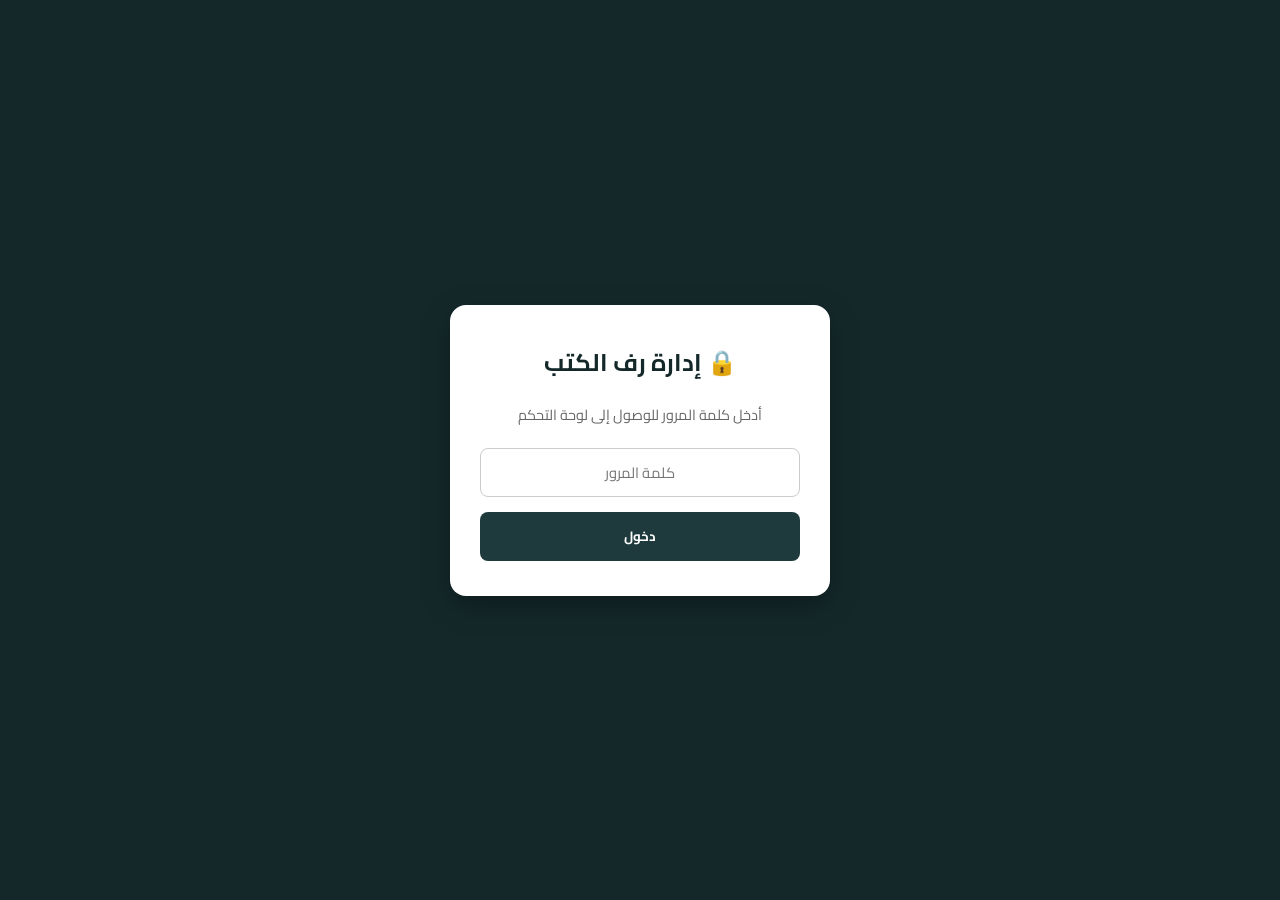
==== static/admin.html @ 7e4078b3 "Add real-time inventory stock tracking and auto-deduction" ====
<!DOCTYPE html>
<html lang="ar" dir="rtl">
<head>
    <meta charset="UTF-8">
    <meta name="viewport" content="width=device-width, initial-scale=1.0">
    <title>لوحة التحكم | رف الكتب</title>
    <link href="https://fonts.googleapis.com/css2?family=Cairo:wght@400;600;700;800&display=swap" rel="stylesheet">
    <style>
        :root {
            --primary: #1e3a3d;
            --primary-dark: #14282a;
            --gold: #f2cd98;
            --bg: #f9f6f0;
            --white: #ffffff;
            --danger: #c0392b;
            --success: #27ae60;
        }
        * { box-sizing: border-box; margin: 0; padding: 0; font-family: 'Cairo', sans-serif; }
        body { background: var(--bg); color: #2b2b2b; }

        #loginOverlay {
            position: fixed;
            inset: 0;
            background: var(--primary-dark);
            display: flex;
            justify-content: center;
            align-items: center;
            z-index: 9999;
            padding: 20px;
        }
        .login-box {
            background: var(--white);
            padding: 35px 30px;
            border-radius: 16px;
            width: 100%;
            max-width: 380px;
            text-align: center;
            box-shadow: 0 10px 30px rgba(0,0,0,0.3);
        }
        .login-box h2 { color: var(--primary-dark); margin-bottom: 8px; border: none; }
        .login-box p { color: #666; font-size: 0.9rem; margin-bottom: 20px; }

        header {
            background: var(--primary);
            color: var(--gold);
            padding: 15px 5%;
            display: flex;
            justify-content: space-between;
            align-items: center;
            flex-wrap: wrap;
            gap: 10px;
        }
        .header-actions { display: flex; gap: 10px; align-items: center; }
        header a {
            color: var(--primary-dark);
            background: var(--gold);
            padding: 8px 16px;
            border-radius: 20px;
            text-decoration: none;
            font-weight: 700;
            font-size: 0.9rem;
        }
        .btn-logout { background: var(--danger); color: #fff; padding: 8px 14px; border-radius: 20px; font-size: 0.85rem; }

        .container { max-width: 1250px; margin: 25px auto; padding: 0 20px; }

        /* بطاقات الإحصائيات */
        .stats-grid {
            display: grid;
            grid-template-columns: repeat(auto-fit, minmax(210px, 1fr));
            gap: 18px;
            margin-bottom: 25px;
        }
        .stat-card {
            background: var(--white);
            padding: 20px;
            border-radius: 12px;
            border-right: 5px solid var(--primary);
            box-shadow: 0 4px 12px rgba(0,0,0,0.05);
        }
        .stat-card span { color: #666; font-size: 0.9rem; }
        .stat-card h3 { color: var(--primary-dark); font-size: 1.8rem; margin-top: 5px; }

        /* أزرار التبويب */
        .tabs { display: flex; gap: 10px; margin-bottom: 20px; flex-wrap: wrap; }
        .tab-btn {
            background: var(--white);
            color: var(--primary);
            border: 2px solid var(--primary);
            padding: 10px 22px;
            border-radius: 25px;
            font-weight: 700;
            cursor: pointer;
        }
        .tab-btn.active { background: var(--primary); color: var(--gold); }

        .card {
            background: var(--white);
            padding: 25px;
            border-radius: 12px;
            box-shadow: 0 4px 15px rgba(0,0,0,0.05);
            margin-bottom: 30px;
        }
        h2 { color: var(--primary-dark); margin-bottom: 18px; border-bottom: 2px solid var(--gold); padding-bottom: 8px; display: inline-block; }

        .form-grid {
            display: grid;
            grid-template-columns: repeat(auto-fit, minmax(200px, 1fr));
            gap: 12px;
        }
        input, select, textarea {
            padding: 10px;
            border: 1px solid #ccc;
            border-radius: 8px;
            font-size: 0.92rem;
            width: 100%;
        }
        button {
            background: var(--primary);
            color: var(--white);
            border: none;
            padding: 9px 16px;
            border-radius: 8px;
            cursor: pointer;
            font-weight: 700;
        }
        button:hover { opacity: 0.9; }
        .btn-sm { padding: 5px 10px; font-size: 0.8rem; border-radius: 6px; }
        .btn-danger { background: var(--danger); }
        .btn-success { background: var(--success); }

        .table-wrap { overflow-x: auto; }
        table { width: 100%; border-collapse: collapse; margin-top: 10px; min-width: 950px; }
        th, td { padding: 11px; text-align: right; border-bottom: 1px solid #eee; font-size: 0.9rem; vertical-align: middle; }
        th { background: var(--primary); color: var(--gold); }
        tr:hover { background: #fafafa; }
        .book-thumb { width: 45px; height: 62px; object-fit: cover; border-radius: 4px; }
        .items-list { list-style: none; padding: 0; }
        .items-list li { margin-bottom: 3px; font-size: 0.85rem; }
        .pay-badge { display: inline-block; padding: 3px 8px; border-radius: 6px; font-size: 0.8rem; font-weight: 700; background: #eef6f7; color: #1e3a3d; }
        .stock-badge-out { background: #fdecea; color: #c0392b; padding: 2px 7px; border-radius: 6px; font-size: 0.78rem; font-weight: 700; }
        .stock-badge-low { background: #fef5e7; color: #d35400; padding: 2px 7px; border-radius: 6px; font-size: 0.78rem; font-weight: 700; }
    </style>
</head>
<body>

<!-- شاشة القفل -->
<div id="loginOverlay">
    <form class="login-box" onsubmit="handleLogin(event)">
        <h2>🔒 إدارة رف الكتب</h2>
        <p>أدخل كلمة المرور للوصول إلى لوحة التحكم</p>
        <input type="password" id="adminPassInput" placeholder="كلمة المرور" required style="margin-bottom: 15px; text-align: center;">
        <button type="submit" style="width: 100%; padding: 12px;">دخول</button>
    </form>
</div>

<!-- لوحة التحكم -->
<div id="dashboardContent" style="display: none;">
    <header>
        <h1>لوحة إدارة متجر رف الكتب</h1>
        <div class="header-actions">
            <a href="/">العودة للمتجر ↗</a>
            <button class="btn-logout" onclick="logout()">تسجيل خروج</button>
        </div>
    </header>

    <div class="container">
        <!-- الإحصائيات السريعة -->
        <div class="stats-grid">
            <div class="stat-card">
                <span>إجمالي الطلبات</span>
                <h3 id="statOrdersCount">0</h3>
            </div>
            <div class="stat-card">
                <span>إجمالي المبيعات (الفعّالة)</span>
                <h3 id="statTotalSales">0 ج.م</h3>
            </div>
            <div class="stat-card">
                <span>عناوين الكتب / إجمالي النسخ</span>
                <h3 id="statBooksCount">0</h3>
            </div>
            <div class="stat-card" style="border-right-color: var(--danger);">
                <span>كتب نفدت من المخزون</span>
                <h3 id="statOutOfStock" style="color: var(--danger);">0</h3>
            </div>
        </div>

        <!-- التبويبات -->
        <div class="tabs">
            <button class="tab-btn active" onclick="switchTab('ordersTab', this)">📦 إدارة الطلبات</button>
            <button class="tab-btn" onclick="switchTab('booksTab', this)">📚 إدارة الكتب والمخزون</button>
            <button class="tab-btn" onclick="switchTab('settingsTab', this)">⚙️ إعدادات فودافون كاش والعنوان</button>
        </div>

        <!-- تبويب الطلبات -->
        <div id="ordersTab" class="card">
            <div style="display:flex; justify-content:space-between; align-items:center; margin-bottom:15px;">
                <h2 style="margin:0;">الطلبات الواردة</h2>
                <button onclick="loadOrders()">تحديث الطلبات ↻</button>
            </div>
            <div class="table-wrap">
                <table>
                    <thead>
                        <tr>
                            <th>#</th>
                            <th>العميل</th>
                            <th>الموبايل (واتساب)</th>
                            <th>العنوان</th>
                            <th>الكتب المطلوبة</th>
                            <th>طريقة الدفع</th>
                            <th>الإجمالي</th>
                            <th>التوقيت</th>
                            <th>الحالة</th>
                            <th>إجراء</th>
                        </tr>
                    </thead>
                    <tbody id="ordersBody"></tbody>
                </table>
            </div>
        </div>

        <!-- تبويب الكتب والمخزون -->
        <div id="booksTab" style="display: none;">
            <div class="card">
                <h2>➕ إضافة كتاب جديد</h2>
                <form id="addBookForm" class="form-grid" onsubmit="addBook(event)">
                    <input type="text" id="bookTitle" placeholder="اسم الكتاب *" required>
                    <input type="text" id="bookAuthor" placeholder="اسم المؤلف *" required>
                    <select id="bookCategory" required>
                        <option value="رعب">رعب</option>
                        <option value="رومانسية">رومانسية</option>
                        <option value="مغامرة">مغامرة</option>
                        <option value="دينية">قرآن وكتب دينية</option>
                        <option value="غموض وجريمة">غموض وجريمة</option>
                        <option value="علم نفس وتنمية">علم نفس وتنمية بشرية</option>
                    </select>
                    <input type="number" id="bookPrice" placeholder="السعر بالجنيه *" required>
                    <input type="number" id="bookStock" placeholder="الكمية في المخزن *" min="0" value="5" required>
                    <input type="file" id="bookCoverFile" accept="image/*" title="اختر صورة غلاف الكتاب">
                    <input type="text" id="bookDesc" placeholder="وصف مختصر للكتاب">
                    <button type="submit">حفظ الكتاب +</button>
                </form>
            </div>

            <div class="card">
                <div style="display:flex; justify-content:space-between; align-items:center; flex-wrap:wrap; gap:10px; margin-bottom:15px;">
                    <h2 style="margin:0;">قائمة الكتب والمخزون</h2>
                    <div style="display:flex; gap:10px; align-items:center; flex-wrap:wrap;">
                        <select id="adminStockFilter" onchange="filterAdminBooks()" style="width:auto;">
                            <option value="all">كل الكتب</option>
                            <option value="out">نفدت الكمية (0)</option>
                            <option value="low">مخزون منخفض (1 - 2)</option>
                        </select>
                        <input type="text" id="adminBookSearch" placeholder="ابحث باسم الكتاب أو المؤلف..." oninput="filterAdminBooks()" style="max-width: 260px;">
                    </div>
                </div>
                <div class="table-wrap">
                    <table>
                        <thead>
                            <tr>
                                <th>#</th>
                                <th>الغلاف</th>
                                <th>اسم الكتاب</th>
                                <th>المؤلف</th>
                                <th>القسم</th>
                                <th>السعر (ج.م)</th>
                                <th>المخزون (نسخة)</th>
                                <th>إجراءات</th>
                            </tr>
                        </thead>
                        <tbody id="booksBody"></tbody>
                    </table>
                </div>
            </div>
        </div>

        <!-- تبويب إعدادات فودافون كاش والعنوان -->
        <div id="settingsTab" class="card" style="display: none;">
            <h2>⚙️ بيانات فودافون كاش وعنوان الفروع</h2>
            <p style="color:#666; font-size:0.9rem; margin-bottom:18px;">يمكنك تحديث رقم محفظة فودافون كاش أو عناوين الفروع من هنا في أي وقت.</p>
            <form onsubmit="saveStoreSettings(event)" style="display:flex; flex-direction:column; gap:14px; max-width:580px;">
                <div>
                    <label style="display:block; font-weight:700; margin-bottom:5px;">📱 رقم محفظة فودافون كاش:</label>
                    <input type="text" id="setVodafone" value="01097897941" dir="ltr" style="text-align:right;" required>
                </div>
                <div>
                    <label style="display:block; font-weight:700; margin-bottom:5px;">📍 عناوين الفروع:</label>
                    <textarea id="setAddress" rows="3" required>دمنهور - ش عبد السلام الشاذلي (أسفل الكوبري العلوي - أول ش مدرسة الفكرية) | دسوق - "شارع الجيش"</textarea>
                </div>
                <button type="submit" class="btn-success" style="padding:12px; font-size:1rem; width:fit-content;">💾 حفظ الإعدادات</button>
            </form>
        </div>
    </div>
</div>

<script>
    let allBooks = [];

    function getAuthHeaders(isJson = true) {
        const headers = { "X-Admin-Password": sessionStorage.getItem("admin_pass") || "" };
        if (isJson) headers["Content-Type"] = "application/json";
        return headers;
    }

    async function handleLogin(e) {
        e.preventDefault();
        const pass = document.getElementById("adminPassInput").value;
        const res = await fetch("/api/admin/login", {
            method: "POST",
            headers: { "Content-Type": "application/json" },
            body: JSON.stringify({ password: pass })
        });
        if (res.ok) {
            sessionStorage.setItem("admin_pass", pass);
            showDashboard();
        } else {
            alert("كلمة المرور غير صحيحة!");
        }
    }

    function logout() {
        sessionStorage.removeItem("admin_pass");
        location.reload();
    }

    function showDashboard() {
        document.getElementById("loginOverlay").style.display = "none";
        document.getElementById("dashboardContent").style.display = "block";
        loadOrders();
        loadAdminBooks();
        loadStoreSettings();
    }

    function switchTab(tabId, btn) {
        document.getElementById("ordersTab").style.display = tabId === "ordersTab" ? "block" : "none";
        document.getElementById("booksTab").style.display = tabId === "booksTab" ? "block" : "none";
        document.getElementById("settingsTab").style.display = tabId === "settingsTab" ? "block" : "none";
        document.querySelectorAll(".tab-btn").forEach(b => b.classList.remove("active"));
        btn.classList.add("active");
    }

    // --- إدارة إعدادات المتجر ---
    async function loadStoreSettings() {
        const res = await fetch("/api/settings");
        if (res.ok) {
            const data = await res.json();
            document.getElementById("setVodafone").value = data.vodafone_cash || "01097897941";
            document.getElementById("setAddress").value = data.store_address || "";
        }
    }

    async function saveStoreSettings(e) {
        e.preventDefault();
        const payload = {
            vodafone_cash: document.getElementById("setVodafone").value.trim(),
            store_address: document.getElementById("setAddress").value.trim()
        };
        const res = await fetch("/api/admin/settings", {
            method: "PUT",
            headers: getAuthHeaders(),
            body: JSON.stringify(payload)
        });
        if (res.status === 401) return logout();
        if (res.ok) {
            alert("تم تحديث رقم فودافون كاش والعنوان بنجاح!");
        } else {
            alert("حدث خطأ أثناء حفظ الإعدادات.");
        }
    }

    // --- إدارة الطلبات ---
    async function loadOrders() {
        const res = await fetch("/api/orders", { headers: getAuthHeaders() });
        if (res.status === 401) return logout();

        const orders = await res.json();
        document.getElementById("statOrdersCount").textContent = orders.length;
        const activeSales = orders.filter(o => o.status !== "ملغي").reduce((s, o) => s + o.total_price, 0);
        document.getElementById("statTotalSales").textContent = `${activeSales} ج.م`;

        const tbody = document.getElementById("ordersBody");
        if (orders.length === 0) {
            tbody.innerHTML = `<tr><td colspan="10" style="text-align:center; padding:25px;">لا توجد طلبات مسجلة حتى الآن.</td></tr>`;
            return;
        }

        tbody.innerHTML = orders.map(o => `
            <tr>
                <td><strong>#${o.id}</strong></td>
                <td>${o.customer_name}</td>
                <td dir="ltr" style="text-align:right;"><a href="https://wa.me/2${o.customer_phone.replace(/^0+/, '0')}" target="_blank" style="color:#1e3a3d; font-weight:bold;">${o.customer_phone || "-"}</a></td>
                <td>${o.customer_address || "-"}</td>
                <td>
                    <ul class="items-list">
                        ${o.items.map(i => `<li>• ${i.title} (${i.qty} × ${i.price} ج.م)</li>`).join("")}
                    </ul>
                </td>
                <td>
                    <span class="pay-badge">${o.payment_method || "الدفع عند الاستلام"}</span>
                    ${o.payment_reference ? `<div style="font-size:0.8rem; color:#555; margin-top:4px;">من: <strong>${o.payment_reference}</strong></div>` : ""}
                </td>
                <td><strong>${o.total_price} ج.م</strong></td>
                <td dir="ltr" style="text-align:right; font-size:0.8rem;">${o.created_at}</td>
                <td>
                    <select onchange="changeStatus(${o.id}, this.value)" style="padding:5px; font-size:0.85rem;">
                        <option value="قيد المراجعة" ${o.status === "قيد المراجعة" ? "selected" : ""}>قيد المراجعة</option>
                        <option value="جاري التجهيز" ${o.status === "جاري التجهيز" ? "selected" : ""}>جاري التجهيز</option>
                        <option value="خرج للتوصيل" ${o.status === "خرج للتوصيل" ? "selected" : ""}>خرج للتوصيل</option>
                        <option value="تم التسليم" ${o.status === "تم التسليم" ? "selected" : ""}>تم التسليم</option>
                        <option value="ملغي" ${o.status === "ملغي" ? "selected" : ""}>ملغي (إرجاع للمخزن)</option>
                    </select>
                </td>
                <td>
                    <button class="btn-sm btn-danger" onclick="deleteOrder(${o.id})">حذف</button>
                </td>
            </tr>
        `).join("");
    }

    async function changeStatus(orderId, newStatus) {
        const res = await fetch(`/api/orders/${orderId}`, {
            method: "PATCH",
            headers: getAuthHeaders(),
            body: JSON.stringify({ status: newStatus })
        });
        if (res.status === 401) return logout();
        loadOrders();
        loadAdminBooks();
    }

    async function deleteOrder(orderId) {
        if (!confirm(`هل أنت متأكد من حذف الطلب #${orderId}؟`)) return;
        const res = await fetch(`/api/orders/${orderId}`, {
            method: "DELETE",
            headers: getAuthHeaders()
        });
        if (res.ok) loadOrders();
    }

    // --- إدارة الكتب والمخزون ---
    async function loadAdminBooks() {
        const res = await fetch("/api/books");
        allBooks = await res.json();
        const totalCopies = allBooks.reduce((s, b) => s + (b.stock ?? 5), 0);
        const outCount = allBooks.filter(b => (b.stock ?? 5) <= 0).length;

        document.getElementById("statBooksCount").textContent = `${allBooks.length} (${totalCopies} نسخة)`;
        document.getElementById("statOutOfStock").textContent = outCount;
        filterAdminBooks();
    }

    function renderAdminBooks(list) {
        const tbody = document.getElementById("booksBody");
        tbody.innerHTML = list.map(b => {
            const stock = b.stock !== undefined && b.stock !== null ? b.stock : 5;
            let statusBadge = "";
            if (stock <= 0) statusBadge = `<span class="stock-badge-out">نفدت الكمية</span>`;
            else if (stock <= 2) statusBadge = `<span class="stock-badge-low">قرب يخلص</span>`;

            return `
            <tr style="${stock <= 0 ? 'background:#fff8f8;' : ''}">
                <td>${b.id}</td>
                <td><img src="${b.cover}" class="book-thumb" alt="${b.title}"></td>
                <td>
                    <strong>${b.title}</strong>
                    <div>${statusBadge}</div>
                </td>
                <td>${b.author}</td>
                <td>${b.category}</td>
                <td>
                    <input type="number" id="price_${b.id}" value="${b.price}" style="width: 80px; padding: 5px;">
                </td>
                <td>
                    <input type="number" id="stock_${b.id}" value="${stock}" min="0" style="width: 75px; padding: 5px; font-weight:bold; border-color:${stock <= 0 ? '#c0392b' : '#ccc'};">
                </td>
                <td style="display:flex; gap:6px;">
                    <button class="btn-sm btn-success" onclick="saveBookChanges(${b.id})">حفظ</button>
                    <button class="btn-sm btn-danger" onclick="deleteBook(${b.id}, '${b.title}')">حذف</button>
                </td>
            </tr>
        `}).join("");
    }

    function filterAdminBooks() {
        const q = document.getElementById("adminBookSearch").value.trim().toLowerCase();
        const stockFilter = document.getElementById("adminStockFilter").value;

        const filtered = allBooks.filter(b => {
            const matchesText = b.title.toLowerCase().includes(q) || b.author.toLowerCase().includes(q);
            const stock = b.stock !== undefined && b.stock !== null ? b.stock : 5;
            if (stockFilter === "out") return matchesText && stock <= 0;
            if (stockFilter === "low") return matchesText && stock > 0 && stock <= 2;
            return matchesText;
        });
        renderAdminBooks(filtered);
    }

    async function addBook(e) {
        e.preventDefault();
        let coverFilename = "logo.png";

        const fileInput = document.getElementById("bookCoverFile");
        if (fileInput.files.length > 0) {
            const formData = new FormData();
            formData.append("file", fileInput.files[0]);
            const uploadRes = await fetch("/api/upload-cover", {
                method: "POST",
                headers: getAuthHeaders(false),
                body: formData
            });
            if (!uploadRes.ok) return alert("فشل رفع صورة الغلاف.");
            const uploadData = await uploadRes.json();
            coverFilename = uploadData.filename;
        }

        const payload = {
            title: document.getElementById("bookTitle").value.trim(),
            author: document.getElementById("bookAuthor").value.trim(),
            category: document.getElementById("bookCategory").value,
            price: parseFloat(document.getElementById("bookPrice").value),
            stock: parseInt(document.getElementById("bookStock").value, 10) || 0,
            cover: coverFilename,
            desc: document.getElementById("bookDesc").value.trim()
        };

        const res = await fetch("/api/books", {
            method: "POST",
            headers: getAuthHeaders(),
            body: JSON.stringify(payload)
        });

        if (res.ok) {
            alert("تمت إضافة الكتاب والمخزون بنجاح!");
            document.getElementById("addBookForm").reset();
            document.getElementById("bookStock").value = "5";
            loadAdminBooks();
        } else {
            alert("حدث خطأ أثناء إضافة الكتاب.");
        }
    }

    async function saveBookChanges(bookId) {
        const newPrice = parseFloat(document.getElementById(`price_${bookId}`).value);
        const newStock = parseInt(document.getElementById(`stock_${bookId}`).value, 10);

        if (isNaN(newPrice) || newPrice <= 0) return alert("أدخل سعراً صحيحاً");
        if (isNaN(newStock) || newStock < 0) return alert("أدخل كمية صحيحة (0 أو أكثر)");

        const res = await fetch(`/api/books/${bookId}`, {
            method: "PATCH",
            headers: getAuthHeaders(),
            body: JSON.stringify({ price: newPrice, stock: newStock })
        });
        if (res.ok) {
            alert("تم تحديث السعر والمخزون بنجاح!");
            loadAdminBooks();
        }
    }

    async function deleteBook(bookId, title) {
        if (!confirm(`هل أنت متأكد من حذف كتاب "${title}"؟`)) return;
        const res = await fetch(`/api/books/${bookId}`, {
            method: "DELETE",
            headers: getAuthHeaders()
        });
        if (res.ok) loadAdminBooks();
    }

    if (sessionStorage.getItem("admin_pass")) {
        showDashboard();
    }
</script>

</body>
</html>
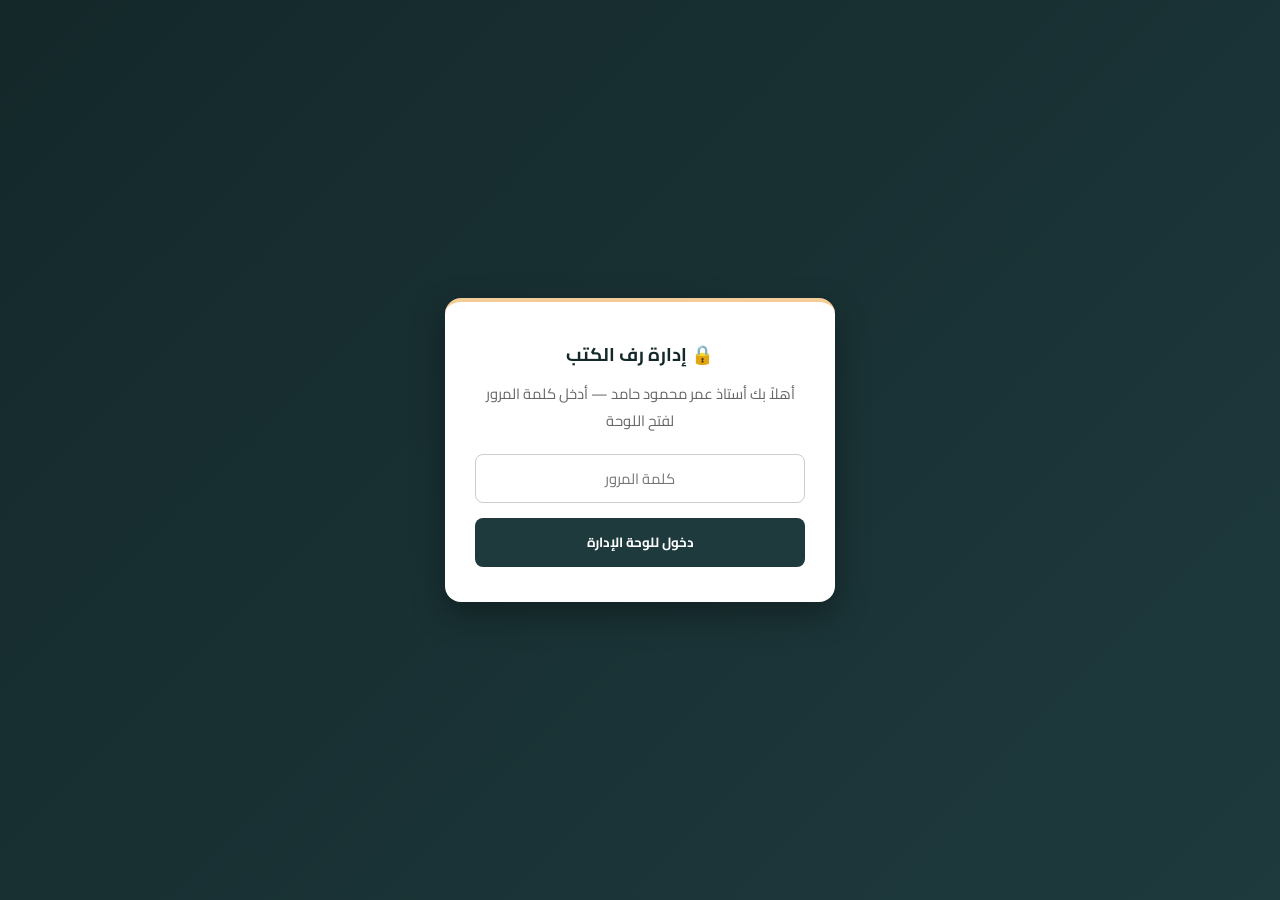
==== commit 9cad03b9: "Personalize admin panel for Omar Mahmoud Hamed" ====
--- a/static/admin.html
+++ b/static/admin.html
@@ -3,54 +3,115 @@
 <head>
     <meta charset="UTF-8">
     <meta name="viewport" content="width=device-width, initial-scale=1.0">
-    <title>لوحة التحكم | رف الكتب</title>
+    <title>لوحة التحكم | أستاذ عمر — رف الكتب</title>
     <link href="https://fonts.googleapis.com/css2?family=Cairo:wght@400;600;700;800&display=swap" rel="stylesheet">
     <style>
         :root {
             --primary: #1e3a3d;
             --primary-dark: #14282a;
             --gold: #f2cd98;
+            --gold-soft: rgba(242, 205, 152, 0.16);
             --bg: #f9f6f0;
             --white: #ffffff;
             --danger: #c0392b;
             --success: #27ae60;
         }
-        * { box-sizing: border-box; margin: 0; padding: 0; font-family: 'Cairo', sans-serif; }
-        body { background: var(--bg); color: #2b2b2b; }
+
+        * {
+            box-sizing: border-box;
+            margin: 0;
+            padding: 0;
+            font-family: 'Cairo', sans-serif;
+        }
+
+        body {
+            background: var(--bg);
+            color: #2b2b2b;
+        }
 
         #loginOverlay {
             position: fixed;
             inset: 0;
-            background: var(--primary-dark);
+            background: linear-gradient(135deg, var(--primary-dark), var(--primary));
             display: flex;
             justify-content: center;
             align-items: center;
             z-index: 9999;
             padding: 20px;
         }
+
         .login-box {
             background: var(--white);
             padding: 35px 30px;
             border-radius: 16px;
             width: 100%;
-            max-width: 380px;
+            max-width: 390px;
             text-align: center;
-            box-shadow: 0 10px 30px rgba(0,0,0,0.3);
-        }
-        .login-box h2 { color: var(--primary-dark); margin-bottom: 8px; border: none; }
-        .login-box p { color: #666; font-size: 0.9rem; margin-bottom: 20px; }
+            box-shadow: 0 12px 32px rgba(0, 0, 0, 0.35);
+            border-top: 4px solid var(--gold);
+        }
+
+        .login-box h2 {
+            color: var(--primary-dark);
+            margin-bottom: 8px;
+            border: none;
+            padding-bottom: 0;
+        }
+
+        .login-box p {
+            color: #666;
+            font-size: 0.92rem;
+            margin-bottom: 20px;
+        }
 
         header {
-            background: var(--primary);
+            background: linear-gradient(90deg, var(--primary-dark), var(--primary));
             color: var(--gold);
-            padding: 15px 5%;
+            padding: 16px 5%;
             display: flex;
             justify-content: space-between;
             align-items: center;
             flex-wrap: wrap;
+            gap: 14px;
+            border-bottom: 2px solid rgba(242, 205, 152, 0.35);
+        }
+
+        .brand-block {
+            display: flex;
+            flex-direction: column;
+            gap: 4px;
+        }
+
+        .welcome-badge {
+            display: inline-flex;
+            align-items: center;
+            gap: 8px;
+            background: var(--gold-soft);
+            border: 1px solid rgba(242, 205, 152, 0.45);
+            color: var(--gold);
+            padding: 4px 12px;
+            border-radius: 20px;
+            font-size: 0.85rem;
+            font-weight: 700;
+            width: fit-content;
+        }
+
+        header h1 {
+            font-size: 1.35rem;
+            font-weight: 800;
+            color: #fff;
+        }
+
+        header h1 span {
+            color: var(--gold);
+        }
+
+        .header-actions {
+            display: flex;
             gap: 10px;
-        }
-        .header-actions { display: flex; gap: 10px; align-items: center; }
+            align-items: center;
+        }
+
         header a {
             color: var(--primary-dark);
             background: var(--gold);
@@ -60,29 +121,56 @@
             font-weight: 700;
             font-size: 0.9rem;
         }
-        .btn-logout { background: var(--danger); color: #fff; padding: 8px 14px; border-radius: 20px; font-size: 0.85rem; }
-
-        .container { max-width: 1250px; margin: 25px auto; padding: 0 20px; }
-
-        /* بطاقات الإحصائيات */
+
+        .btn-logout {
+            background: var(--danger);
+            color: #fff;
+            padding: 8px 14px;
+            border-radius: 20px;
+            font-size: 0.85rem;
+        }
+
+        .container {
+            max-width: 1220px;
+            margin: 25px auto;
+            padding: 0 20px;
+        }
+
         .stats-grid {
             display: grid;
-            grid-template-columns: repeat(auto-fit, minmax(210px, 1fr));
+            grid-template-columns: repeat(auto-fit, minmax(220px, 1fr));
             gap: 18px;
             margin-bottom: 25px;
         }
+
         .stat-card {
             background: var(--white);
             padding: 20px;
             border-radius: 12px;
             border-right: 5px solid var(--primary);
-            box-shadow: 0 4px 12px rgba(0,0,0,0.05);
-        }
-        .stat-card span { color: #666; font-size: 0.9rem; }
-        .stat-card h3 { color: var(--primary-dark); font-size: 1.8rem; margin-top: 5px; }
-
-        /* أزرار التبويب */
-        .tabs { display: flex; gap: 10px; margin-bottom: 20px; flex-wrap: wrap; }
+            box-shadow: 0 4px 12px rgba(0, 0, 0, 0.05);
+        }
+
+        .stat-card span {
+            color: #666;
+            font-size: 0.9rem;
+            font-weight: 600;
+        }
+
+        .stat-card h3 {
+            color: var(--primary-dark);
+            font-size: 1.8rem;
+            margin-top: 6px;
+            font-weight: 800;
+        }
+
+        .tabs {
+            display: flex;
+            gap: 10px;
+            margin-bottom: 20px;
+            flex-wrap: wrap;
+        }
+
         .tab-btn {
             background: var(--white);
             color: var(--primary);
@@ -91,73 +179,155 @@
             border-radius: 25px;
             font-weight: 700;
             cursor: pointer;
-        }
-        .tab-btn.active { background: var(--primary); color: var(--gold); }
+            transition: all 0.2s ease;
+        }
+
+        .tab-btn.active {
+            background: var(--primary);
+            color: var(--gold);
+        }
 
         .card {
             background: var(--white);
             padding: 25px;
             border-radius: 12px;
-            box-shadow: 0 4px 15px rgba(0,0,0,0.05);
+            box-shadow: 0 4px 15px rgba(0, 0, 0, 0.05);
             margin-bottom: 30px;
         }
-        h2 { color: var(--primary-dark); margin-bottom: 18px; border-bottom: 2px solid var(--gold); padding-bottom: 8px; display: inline-block; }
+
+        h2 {
+            color: var(--primary-dark);
+            margin-bottom: 18px;
+            border-bottom: 2px solid var(--gold);
+            padding-bottom: 8px;
+            display: inline-block;
+            font-size: 1.15rem;
+        }
 
         .form-grid {
             display: grid;
-            grid-template-columns: repeat(auto-fit, minmax(200px, 1fr));
+            grid-template-columns: repeat(auto-fit, minmax(210px, 1fr));
             gap: 12px;
-        }
+            align-items: center;
+        }
+
         input, select, textarea {
-            padding: 10px;
+            padding: 10px 12px;
             border: 1px solid #ccc;
             border-radius: 8px;
             font-size: 0.92rem;
             width: 100%;
-        }
+            background: #fff;
+        }
+
+        input:focus, select:focus, textarea:focus {
+            outline: none;
+            border-color: var(--primary);
+        }
+
         button {
             background: var(--primary);
             color: var(--white);
             border: none;
-            padding: 9px 16px;
+            padding: 10px 16px;
             border-radius: 8px;
             cursor: pointer;
             font-weight: 700;
-        }
-        button:hover { opacity: 0.9; }
-        .btn-sm { padding: 5px 10px; font-size: 0.8rem; border-radius: 6px; }
-        .btn-danger { background: var(--danger); }
-        .btn-success { background: var(--success); }
-
-        .table-wrap { overflow-x: auto; }
-        table { width: 100%; border-collapse: collapse; margin-top: 10px; min-width: 950px; }
-        th, td { padding: 11px; text-align: right; border-bottom: 1px solid #eee; font-size: 0.9rem; vertical-align: middle; }
-        th { background: var(--primary); color: var(--gold); }
-        tr:hover { background: #fafafa; }
-        .book-thumb { width: 45px; height: 62px; object-fit: cover; border-radius: 4px; }
-        .items-list { list-style: none; padding: 0; }
-        .items-list li { margin-bottom: 3px; font-size: 0.85rem; }
-        .pay-badge { display: inline-block; padding: 3px 8px; border-radius: 6px; font-size: 0.8rem; font-weight: 700; background: #eef6f7; color: #1e3a3d; }
-        .stock-badge-out { background: #fdecea; color: #c0392b; padding: 2px 7px; border-radius: 6px; font-size: 0.78rem; font-weight: 700; }
-        .stock-badge-low { background: #fef5e7; color: #d35400; padding: 2px 7px; border-radius: 6px; font-size: 0.78rem; font-weight: 700; }
+            transition: opacity 0.2s ease;
+        }
+
+        button:hover {
+            opacity: 0.92;
+        }
+
+        .btn-sm {
+            padding: 5px 10px;
+            font-size: 0.8rem;
+            border-radius: 6px;
+        }
+
+        .btn-danger {
+            background: var(--danger);
+        }
+
+        .btn-success {
+            background: var(--success);
+        }
+
+        .table-wrap {
+            overflow-x: auto;
+        }
+
+        table {
+            width: 100%;
+            border-collapse: collapse;
+            margin-top: 10px;
+            min-width: 920px;
+        }
+
+        th, td {
+            padding: 11px;
+            text-align: right;
+            border-bottom: 1px solid #eee;
+            font-size: 0.9rem;
+            vertical-align: middle;
+        }
+
+        th {
+            background: var(--primary);
+            color: var(--gold);
+        }
+
+        tr:hover {
+            background: #fafafa;
+        }
+
+        .book-thumb {
+            width: 45px;
+            height: 62px;
+            object-fit: cover;
+            border-radius: 4px;
+        }
+
+        .items-list {
+            list-style: none;
+            padding: 0;
+        }
+
+        .items-list li {
+            margin-bottom: 3px;
+            font-size: 0.85rem;
+        }
+
+        .pay-badge {
+            display: inline-block;
+            padding: 3px 8px;
+            border-radius: 6px;
+            font-size: 0.8rem;
+            font-weight: 700;
+            background: #eef6f7;
+            color: #1e3a3d;
+        }
     </style>
 </head>
 <body>
 
-<!-- شاشة القفل -->
 <div id="loginOverlay">
     <form class="login-box" onsubmit="handleLogin(event)">
         <h2>🔒 إدارة رف الكتب</h2>
-        <p>أدخل كلمة المرور للوصول إلى لوحة التحكم</p>
-        <input type="password" id="adminPassInput" placeholder="كلمة المرور" required style="margin-bottom: 15px; text-align: center;">
-        <button type="submit" style="width: 100%; padding: 12px;">دخول</button>
+        <p>أهلاً بك أستاذ عمر محمود حامد — أدخل كلمة المرور لفتح اللوحة</p>
+        <input type="password" id="adminPassInput" placeholder="كلمة المرور" required
+               style="margin-bottom: 15px; text-align: center;">
+        <button type="submit" style="width: 100%; padding: 12px;">دخول للوحة الإدارة</button>
     </form>
 </div>
 
-<!-- لوحة التحكم -->
 <div id="dashboardContent" style="display: none;">
     <header>
-        <h1>لوحة إدارة متجر رف الكتب</h1>
+        <div class="brand-block">
+            <span class="welcome-badge">👑 أهلاً بك أستاذ عمر محمود حامد</span>
+            <h1>لوحة إدارة متجر <span>رف الكتب</span></h1>
+        </div>
         <div class="header-actions">
             <a href="/">العودة للمتجر ↗</a>
             <button class="btn-logout" onclick="logout()">تسجيل خروج</button>
@@ -165,7 +335,6 @@
     </header>
 
     <div class="container">
-        <!-- الإحصائيات السريعة -->
         <div class="stats-grid">
             <div class="stat-card">
                 <span>إجمالي الطلبات</span>
@@ -176,50 +345,47 @@
                 <h3 id="statTotalSales">0 ج.م</h3>
             </div>
             <div class="stat-card">
-                <span>عناوين الكتب / إجمالي النسخ</span>
+                <span>عدد الكتب في المتجر</span>
                 <h3 id="statBooksCount">0</h3>
             </div>
             <div class="stat-card" style="border-right-color: var(--danger);">
-                <span>كتب نفدت من المخزون</span>
-                <h3 id="statOutOfStock" style="color: var(--danger);">0</h3>
+                <span>كتب غير متوفرة حالياً</span>
+                <h3 id="statUnavailableCount" style="color: var(--danger);">0</h3>
             </div>
         </div>
 
-        <!-- التبويبات -->
         <div class="tabs">
             <button class="tab-btn active" onclick="switchTab('ordersTab', this)">📦 إدارة الطلبات</button>
-            <button class="tab-btn" onclick="switchTab('booksTab', this)">📚 إدارة الكتب والمخزون</button>
+            <button class="tab-btn" onclick="switchTab('booksTab', this)">📚 إدارة الكتب</button>
             <button class="tab-btn" onclick="switchTab('settingsTab', this)">⚙️ إعدادات فودافون كاش والعنوان</button>
         </div>
 
-        <!-- تبويب الطلبات -->
         <div id="ordersTab" class="card">
-            <div style="display:flex; justify-content:space-between; align-items:center; margin-bottom:15px;">
+            <div style="display:flex; justify-content:space-between; align-items:center; flex-wrap:wrap; gap:10px; margin-bottom:15px;">
                 <h2 style="margin:0;">الطلبات الواردة</h2>
                 <button onclick="loadOrders()">تحديث الطلبات ↻</button>
             </div>
             <div class="table-wrap">
                 <table>
                     <thead>
-                        <tr>
-                            <th>#</th>
-                            <th>العميل</th>
-                            <th>الموبايل (واتساب)</th>
-                            <th>العنوان</th>
-                            <th>الكتب المطلوبة</th>
-                            <th>طريقة الدفع</th>
-                            <th>الإجمالي</th>
-                            <th>التوقيت</th>
-                            <th>الحالة</th>
-                            <th>إجراء</th>
-                        </tr>
+                    <tr>
+                        <th>#</th>
+                        <th>العميل</th>
+                        <th>الموبايل (واتساب)</th>
+                        <th>العنوان</th>
+                        <th>الكتب المطلوبة</th>
+                        <th>طريقة الدفع</th>
+                        <th>الإجمالي</th>
+                        <th>التوقيت</th>
+                        <th>الحالة</th>
+                        <th>إجراء</th>
+                    </tr>
                     </thead>
                     <tbody id="ordersBody"></tbody>
                 </table>
             </div>
         </div>
 
-        <!-- تبويب الكتب والمخزون -->
         <div id="booksTab" style="display: none;">
             <div class="card">
                 <h2>➕ إضافة كتاب جديد</h2>
@@ -235,7 +401,10 @@
                         <option value="علم نفس وتنمية">علم نفس وتنمية بشرية</option>
                     </select>
                     <input type="number" id="bookPrice" placeholder="السعر بالجنيه *" required>
-                    <input type="number" id="bookStock" placeholder="الكمية في المخزن *" min="0" value="5" required>
+                    <select id="bookAvailable">
+                        <option value="true" selected>متوفر</option>
+                        <option value="false">غير متوفر</option>
+                    </select>
                     <input type="file" id="bookCoverFile" accept="image/*" title="اختر صورة غلاف الكتاب">
                     <input type="text" id="bookDesc" placeholder="وصف مختصر للكتاب">
                     <button type="submit">حفظ الكتاب +</button>
@@ -244,29 +413,30 @@
 
             <div class="card">
                 <div style="display:flex; justify-content:space-between; align-items:center; flex-wrap:wrap; gap:10px; margin-bottom:15px;">
-                    <h2 style="margin:0;">قائمة الكتب والمخزون</h2>
+                    <h2 style="margin:0;">قائمة الكتب الحالية</h2>
                     <div style="display:flex; gap:10px; align-items:center; flex-wrap:wrap;">
-                        <select id="adminStockFilter" onchange="filterAdminBooks()" style="width:auto;">
+                        <select id="adminAvailFilter" onchange="filterAdminBooks()" style="width:auto;">
                             <option value="all">كل الكتب</option>
-                            <option value="out">نفدت الكمية (0)</option>
-                            <option value="low">مخزون منخفض (1 - 2)</option>
+                            <option value="available">متوفر فقط</option>
+                            <option value="unavailable">غير متوفر فقط</option>
                         </select>
-                        <input type="text" id="adminBookSearch" placeholder="ابحث باسم الكتاب أو المؤلف..." oninput="filterAdminBooks()" style="max-width: 260px;">
+                        <input type="text" id="adminBookSearch" placeholder="ابحث باسم الكتاب أو المؤلف..."
+                               oninput="filterAdminBooks()" style="max-width: 260px;">
                     </div>
                 </div>
                 <div class="table-wrap">
                     <table>
                         <thead>
-                            <tr>
-                                <th>#</th>
-                                <th>الغلاف</th>
-                                <th>اسم الكتاب</th>
-                                <th>المؤلف</th>
-                                <th>القسم</th>
-                                <th>السعر (ج.م)</th>
-                                <th>المخزون (نسخة)</th>
-                                <th>إجراءات</th>
-                            </tr>
+                        <tr>
+                            <th>#</th>
+                            <th>الغلاف</th>
+                            <th>اسم الكتاب</th>
+                            <th>المؤلف</th>
+                            <th>القسم</th>
+                            <th>السعر (ج.م)</th>
+                            <th>التوافر</th>
+                            <th>إجراءات</th>
+                        </tr>
                         </thead>
                         <tbody id="booksBody"></tbody>
                     </table>
@@ -274,20 +444,23 @@
             </div>
         </div>
 
-        <!-- تبويب إعدادات فودافون كاش والعنوان -->
         <div id="settingsTab" class="card" style="display: none;">
             <h2>⚙️ بيانات فودافون كاش وعنوان الفروع</h2>
-            <p style="color:#666; font-size:0.9rem; margin-bottom:18px;">يمكنك تحديث رقم محفظة فودافون كاش أو عناوين الفروع من هنا في أي وقت.</p>
-            <form onsubmit="saveStoreSettings(event)" style="display:flex; flex-direction:column; gap:14px; max-width:580px;">
+            <p style="color:#666; font-size:0.9rem; margin-bottom:18px;">أهلاً بك أستاذ عمر محمود حامد — يمكنك تحديث رقم محفظة فودافون كاش أو عناوين الفروع من هنا في أي وقت.</p>
+            <form onsubmit="saveStoreSettings(event)"
+                  style="display:flex; flex-direction:column; gap:14px; max-width:580px;">
                 <div>
                     <label style="display:block; font-weight:700; margin-bottom:5px;">📱 رقم محفظة فودافون كاش:</label>
-                    <input type="text" id="setVodafone" value="01097897941" dir="ltr" style="text-align:right;" required>
+                    <input type="text" id="setVodafone" value="01097897941" dir="ltr" style="text-align:right;"
+                           required>
                 </div>
                 <div>
                     <label style="display:block; font-weight:700; margin-bottom:5px;">📍 عناوين الفروع:</label>
                     <textarea id="setAddress" rows="3" required>دمنهور - ش عبد السلام الشاذلي (أسفل الكوبري العلوي - أول ش مدرسة الفكرية) | دسوق - "شارع الجيش"</textarea>
                 </div>
-                <button type="submit" class="btn-success" style="padding:12px; font-size:1rem; width:fit-content;">💾 حفظ الإعدادات</button>
+                <button type="submit" class="btn-success" style="padding:12px; font-size:1rem; width:fit-content;">💾 حفظ
+                    الإعدادات
+                </button>
             </form>
         </div>
     </div>
@@ -297,7 +470,7 @@
     let allBooks = [];
 
     function getAuthHeaders(isJson = true) {
-        const headers = { "X-Admin-Password": sessionStorage.getItem("admin_pass") || "" };
+        const headers = {"X-Admin-Password": sessionStorage.getItem("admin_pass") || ""};
         if (isJson) headers["Content-Type"] = "application/json";
         return headers;
     }
@@ -307,8 +480,8 @@
         const pass = document.getElementById("adminPassInput").value;
         const res = await fetch("/api/admin/login", {
             method: "POST",
-            headers: { "Content-Type": "application/json" },
-            body: JSON.stringify({ password: pass })
+            headers: {"Content-Type": "application/json"},
+            body: JSON.stringify({password: pass})
         });
         if (res.ok) {
             sessionStorage.setItem("admin_pass", pass);
@@ -339,7 +512,6 @@
         btn.classList.add("active");
     }
 
-    // --- إدارة إعدادات المتجر ---
     async function loadStoreSettings() {
         const res = await fetch("/api/settings");
         if (res.ok) {
@@ -368,9 +540,8 @@
         }
     }
 
-    // --- إدارة الطلبات ---
     async function loadOrders() {
-        const res = await fetch("/api/orders", { headers: getAuthHeaders() });
+        const res = await fetch("/api/orders", {headers: getAuthHeaders()});
         if (res.status === 401) return logout();
 
         const orders = await res.json();
@@ -398,6 +569,7 @@
                 <td>
                     <span class="pay-badge">${o.payment_method || "الدفع عند الاستلام"}</span>
                     ${o.payment_reference ? `<div style="font-size:0.8rem; color:#555; margin-top:4px;">من: <strong>${o.payment_reference}</strong></div>` : ""}
+                    ${o.payment_screenshot ? `<div style="margin-top:6px;"><a href="${o.payment_screenshot}" target="_blank" style="display:inline-block; background:#1e3a3d; color:#f2cd98; padding:3px 9px; border-radius:6px; font-size:0.78rem; text-decoration:none; font-weight:700;">🖼️ عرض السكرين شوت</a></div>` : ""}
                 </td>
                 <td><strong>${o.total_price} ج.م</strong></td>
                 <td dir="ltr" style="text-align:right; font-size:0.8rem;">${o.created_at}</td>
@@ -407,7 +579,7 @@
                         <option value="جاري التجهيز" ${o.status === "جاري التجهيز" ? "selected" : ""}>جاري التجهيز</option>
                         <option value="خرج للتوصيل" ${o.status === "خرج للتوصيل" ? "selected" : ""}>خرج للتوصيل</option>
                         <option value="تم التسليم" ${o.status === "تم التسليم" ? "selected" : ""}>تم التسليم</option>
-                        <option value="ملغي" ${o.status === "ملغي" ? "selected" : ""}>ملغي (إرجاع للمخزن)</option>
+                        <option value="ملغي" ${o.status === "ملغي" ? "selected" : ""}>ملغي</option>
                     </select>
                 </td>
                 <td>
@@ -421,11 +593,10 @@
         const res = await fetch(`/api/orders/${orderId}`, {
             method: "PATCH",
             headers: getAuthHeaders(),
-            body: JSON.stringify({ status: newStatus })
+            body: JSON.stringify({status: newStatus})
         });
         if (res.status === 401) return logout();
         loadOrders();
-        loadAdminBooks();
     }
 
     async function deleteOrder(orderId) {
@@ -437,122 +608,177 @@
         if (res.ok) loadOrders();
     }
 
-    // --- إدارة الكتب والمخزون ---
     async function loadAdminBooks() {
         const res = await fetch("/api/books");
         allBooks = await res.json();
-        const totalCopies = allBooks.reduce((s, b) => s + (b.stock ?? 5), 0);
-        const outCount = allBooks.filter(b => (b.stock ?? 5) <= 0).length;
-
-        document.getElementById("statBooksCount").textContent = `${allBooks.length} (${totalCopies} نسخة)`;
-        document.getElementById("statOutOfStock").textContent = outCount;
+        const unavailCount = allBooks.filter(b => b.is_available === false).length;
+        document.getElementById("statBooksCount").textContent = allBooks.length;
+        document.getElementById("statUnavailableCount").textContent = unavailCount;
         filterAdminBooks();
+    }
+
+    function compressImageFile(file, maxWidth = 650, quality = 0.8) {
+        return new Promise((resolve, reject) => {
+            const reader = new FileReader();
+            reader.onload = (event) => {
+                const img = new Image();
+                img.onload = () => {
+                    const canvas = document.createElement("canvas");
+                    let width = img.width;
+                    let height = img.height;
+
+                    if (width > maxWidth) {
+                        height = Math.round((height * maxWidth) / width);
+                        width = maxWidth;
+                    }
+
+                    canvas.width = width;
+                    canvas.height = height;
+                    const ctx = canvas.getContext("2d");
+                    ctx.drawImage(img, 0, 0, width, height);
+
+                    resolve(canvas.toDataURL("image/jpeg", quality));
+                };
+                img.onerror = () => reject(new Error("تعذر قراءة الصورة"));
+                img.src = event.target.result;
+            };
+            reader.onerror = () => reject(new Error("فشل فتح الملف"));
+            reader.readAsDataURL(file);
+        });
     }
 
     function renderAdminBooks(list) {
         const tbody = document.getElementById("booksBody");
         tbody.innerHTML = list.map(b => {
-            const stock = b.stock !== undefined && b.stock !== null ? b.stock : 5;
-            let statusBadge = "";
-            if (stock <= 0) statusBadge = `<span class="stock-badge-out">نفدت الكمية</span>`;
-            else if (stock <= 2) statusBadge = `<span class="stock-badge-low">قرب يخلص</span>`;
-
+            const avail = b.is_available !== false;
             return `
-            <tr style="${stock <= 0 ? 'background:#fff8f8;' : ''}">
+            <tr style="${!avail ? 'background:#fff8f8;' : ''}">
                 <td>${b.id}</td>
-                <td><img src="${b.cover}" class="book-thumb" alt="${b.title}"></td>
                 <td>
-                    <strong>${b.title}</strong>
-                    <div>${statusBadge}</div>
+                    <img src="${b.cover}" class="book-thumb" alt="${b.title}" style="display:block; margin-bottom:4px;">
+                    <label style="cursor:pointer; font-size:0.75rem; color:#1e3a3d; text-decoration:underline; font-weight:700;">
+                        تغيير 📷
+                        <input type="file" accept="image/*" style="display:none;" onchange="changeBookCover(${b.id}, this)">
+                    </label>
                 </td>
+                <td><strong>${b.title}</strong></td>
                 <td>${b.author}</td>
                 <td>${b.category}</td>
                 <td>
-                    <input type="number" id="price_${b.id}" value="${b.price}" style="width: 80px; padding: 5px;">
+                    <input type="number" id="price_${b.id}" value="${b.price}" style="width: 85px; padding: 5px;">
                 </td>
                 <td>
-                    <input type="number" id="stock_${b.id}" value="${stock}" min="0" style="width: 75px; padding: 5px; font-weight:bold; border-color:${stock <= 0 ? '#c0392b' : '#ccc'};">
+                    <select id="avail_${b.id}" style="width: 115px; padding: 5px; font-weight:bold; color:${avail ? '#27ae60' : '#c0392b'};">
+                        <option value="true" ${avail ? "selected" : ""}>متوفر</option>
+                        <option value="false" ${!avail ? "selected" : ""}>غير متوفر</option>
+                    </select>
                 </td>
                 <td style="display:flex; gap:6px;">
                     <button class="btn-sm btn-success" onclick="saveBookChanges(${b.id})">حفظ</button>
                     <button class="btn-sm btn-danger" onclick="deleteBook(${b.id}, '${b.title}')">حذف</button>
                 </td>
             </tr>
-        `}).join("");
+        `
+        }).join("");
     }
 
     function filterAdminBooks() {
         const q = document.getElementById("adminBookSearch").value.trim().toLowerCase();
-        const stockFilter = document.getElementById("adminStockFilter").value;
+        const availFilter = document.getElementById("adminAvailFilter").value;
 
         const filtered = allBooks.filter(b => {
             const matchesText = b.title.toLowerCase().includes(q) || b.author.toLowerCase().includes(q);
-            const stock = b.stock !== undefined && b.stock !== null ? b.stock : 5;
-            if (stockFilter === "out") return matchesText && stock <= 0;
-            if (stockFilter === "low") return matchesText && stock > 0 && stock <= 2;
+            const avail = b.is_available !== false;
+            if (availFilter === "available") return matchesText && avail;
+            if (availFilter === "unavailable") return matchesText && !avail;
             return matchesText;
         });
         renderAdminBooks(filtered);
     }
 
+    async function changeBookCover(bookId, input) {
+        if (!input.files || input.files.length === 0) return;
+        try {
+            const compressedBase64 = await compressImageFile(input.files[0]);
+            const res = await fetch(`/api/books/${bookId}`, {
+                method: "PATCH",
+                headers: getAuthHeaders(),
+                body: JSON.stringify({cover: compressedBase64})
+            });
+            if (res.status === 401) return logout();
+            if (res.ok) {
+                alert("تم تحديث غلاف الكتاب بنجاح!");
+                loadAdminBooks();
+            } else {
+                alert("حدث خطأ أثناء تحديث الغلاف.");
+            }
+        } catch (err) {
+            alert("تعذر معالجة الصورة من الهاتف، جرب صورة أخرى.");
+        }
+    }
+
     async function addBook(e) {
         e.preventDefault();
-        let coverFilename = "logo.png";
-
-        const fileInput = document.getElementById("bookCoverFile");
-        if (fileInput.files.length > 0) {
-            const formData = new FormData();
-            formData.append("file", fileInput.files[0]);
-            const uploadRes = await fetch("/api/upload-cover", {
+        const submitBtn = e.target.querySelector('button[type="submit"]');
+        const originalText = submitBtn.textContent;
+        submitBtn.disabled = true;
+        submitBtn.textContent = "جاري الحفظ...";
+
+        try {
+            let coverData = "logo.png";
+            const fileInput = document.getElementById("bookCoverFile");
+
+            if (fileInput.files.length > 0) {
+                coverData = await compressImageFile(fileInput.files[0]);
+            }
+
+            const payload = {
+                title: document.getElementById("bookTitle").value.trim(),
+                author: document.getElementById("bookAuthor").value.trim(),
+                category: document.getElementById("bookCategory").value,
+                price: parseFloat(document.getElementById("bookPrice").value),
+                is_available: document.getElementById("bookAvailable").value === "true",
+                cover: coverData,
+                desc: document.getElementById("bookDesc").value.trim()
+            };
+
+            const res = await fetch("/api/books", {
                 method: "POST",
-                headers: getAuthHeaders(false),
-                body: formData
+                headers: getAuthHeaders(),
+                body: JSON.stringify(payload)
             });
-            if (!uploadRes.ok) return alert("فشل رفع صورة الغلاف.");
-            const uploadData = await uploadRes.json();
-            coverFilename = uploadData.filename;
-        }
-
-        const payload = {
-            title: document.getElementById("bookTitle").value.trim(),
-            author: document.getElementById("bookAuthor").value.trim(),
-            category: document.getElementById("bookCategory").value,
-            price: parseFloat(document.getElementById("bookPrice").value),
-            stock: parseInt(document.getElementById("bookStock").value, 10) || 0,
-            cover: coverFilename,
-            desc: document.getElementById("bookDesc").value.trim()
-        };
-
-        const res = await fetch("/api/books", {
-            method: "POST",
-            headers: getAuthHeaders(),
-            body: JSON.stringify(payload)
-        });
-
-        if (res.ok) {
-            alert("تمت إضافة الكتاب والمخزون بنجاح!");
-            document.getElementById("addBookForm").reset();
-            document.getElementById("bookStock").value = "5";
-            loadAdminBooks();
-        } else {
-            alert("حدث خطأ أثناء إضافة الكتاب.");
+
+            if (res.status === 401) return logout();
+
+            if (res.ok) {
+                alert("تمت إضافة الكتاب بنجاح!");
+                document.getElementById("addBookForm").reset();
+                loadAdminBooks();
+            } else {
+                const errText = await res.text();
+                alert(`خطأ (${res.status}): ${errText}`);
+            }
+        } catch (err) {
+            console.error(err);
+            alert("تعذر معالجة الصورة أو الاتصال بالسيرفر.");
+        } finally {
+            submitBtn.disabled = false;
+            submitBtn.textContent = originalText;
         }
     }
 
     async function saveBookChanges(bookId) {
         const newPrice = parseFloat(document.getElementById(`price_${bookId}`).value);
-        const newStock = parseInt(document.getElementById(`stock_${bookId}`).value, 10);
-
+        const isAvailable = document.getElementById(`avail_${bookId}`).value === "true";
         if (isNaN(newPrice) || newPrice <= 0) return alert("أدخل سعراً صحيحاً");
-        if (isNaN(newStock) || newStock < 0) return alert("أدخل كمية صحيحة (0 أو أكثر)");
 
         const res = await fetch(`/api/books/${bookId}`, {
             method: "PATCH",
             headers: getAuthHeaders(),
-            body: JSON.stringify({ price: newPrice, stock: newStock })
+            body: JSON.stringify({price: newPrice, is_available: isAvailable})
         });
         if (res.ok) {
-            alert("تم تحديث السعر والمخزون بنجاح!");
+            alert("تم تحديث بيانات الكتاب بنجاح!");
             loadAdminBooks();
         }
     }
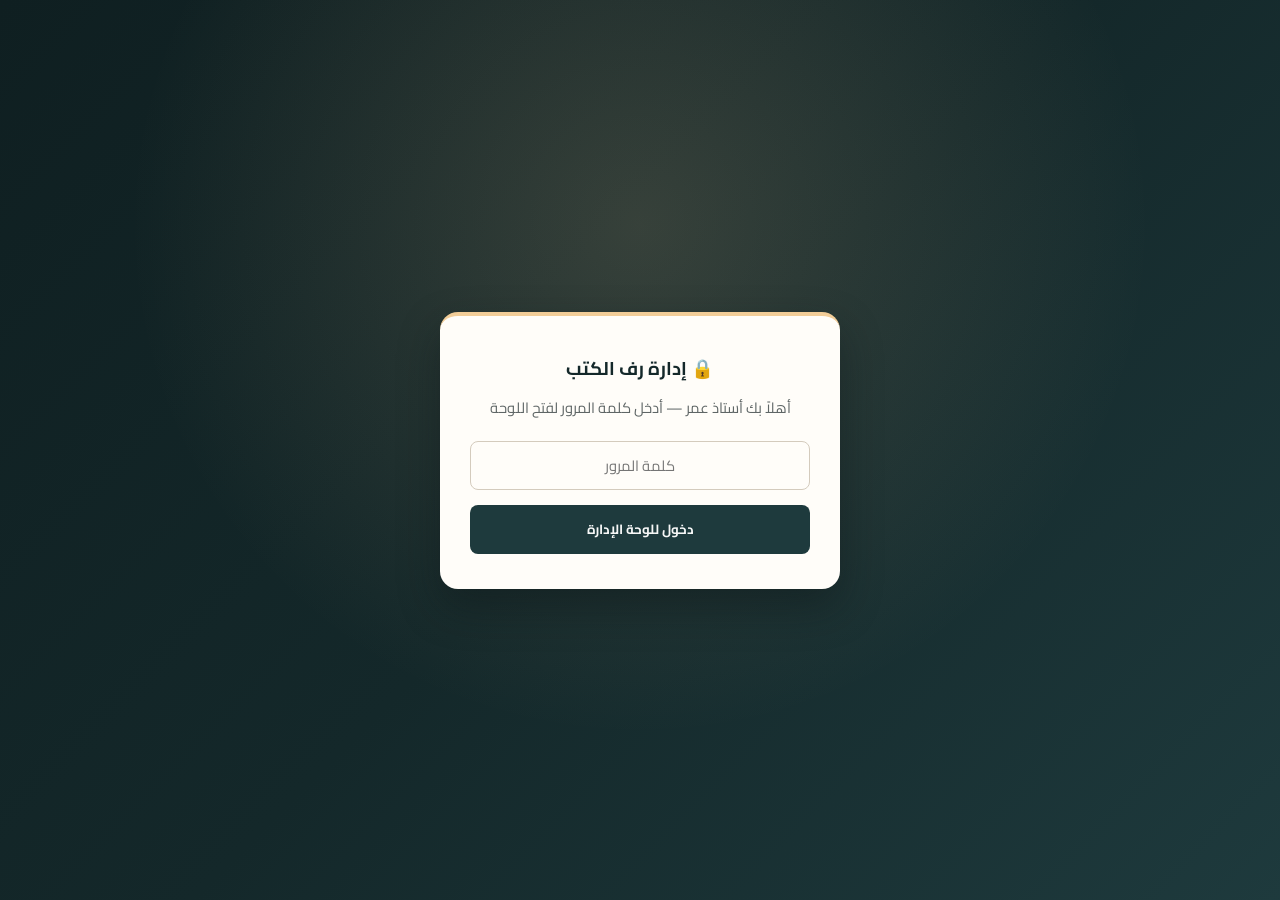
==== commit 89e014f9: "Center welcome banner and upgrade admin background" ====
--- a/static/admin.html
+++ b/static/admin.html
@@ -10,9 +10,9 @@
             --primary: #1e3a3d;
             --primary-dark: #14282a;
             --gold: #f2cd98;
-            --gold-soft: rgba(242, 205, 152, 0.16);
-            --bg: #f9f6f0;
-            --white: #ffffff;
+            --gold-deep: #d8a862;
+            --gold-soft: rgba(242, 205, 152, 0.18);
+            --white: rgba(255, 255, 255, 0.96);
             --danger: #c0392b;
             --success: #27ae60;
         }
@@ -25,14 +25,23 @@
         }
 
         body {
-            background: var(--bg);
-            color: #2b2b2b;
+            min-height: 100vh;
+            color: #262b2b;
+            background-color: #f4eee3;
+            background-image:
+                radial-gradient(circle at 12% 14%, rgba(216, 168, 98, 0.22) 0%, transparent 42%),
+                radial-gradient(circle at 88% 18%, rgba(30, 58, 61, 0.14) 0%, transparent 45%),
+                radial-gradient(circle at 50% 92%, rgba(242, 205, 152, 0.28) 0%, transparent 50%),
+                linear-gradient(160deg, #f8f3ea 0%, #efe6d6 55%, #e8decb 100%);
+            background-attachment: fixed;
         }
 
         #loginOverlay {
             position: fixed;
             inset: 0;
-            background: linear-gradient(135deg, var(--primary-dark), var(--primary));
+            background:
+                radial-gradient(circle at 50% 25%, rgba(242, 205, 152, 0.16), transparent 55%),
+                linear-gradient(135deg, #0f1f21 0%, var(--primary-dark) 50%, var(--primary) 100%);
             display: flex;
             justify-content: center;
             align-items: center;
@@ -41,13 +50,13 @@
         }
 
         .login-box {
-            background: var(--white);
+            background: #fffdf9;
             padding: 35px 30px;
-            border-radius: 16px;
+            border-radius: 18px;
             width: 100%;
-            max-width: 390px;
+            max-width: 400px;
             text-align: center;
-            box-shadow: 0 12px 32px rgba(0, 0, 0, 0.35);
+            box-shadow: 0 18px 40px rgba(10, 22, 24, 0.45);
             border-top: 4px solid var(--gold);
         }
 
@@ -59,54 +68,57 @@
         }
 
         .login-box p {
-            color: #666;
+            color: #5f6666;
             font-size: 0.92rem;
             margin-bottom: 20px;
         }
 
         header {
-            background: linear-gradient(90deg, var(--primary-dark), var(--primary));
+            background:
+                radial-gradient(circle at 50% 0%, rgba(242, 205, 152, 0.18), transparent 65%),
+                linear-gradient(95deg, var(--primary-dark) 0%, var(--primary) 50%, var(--primary-dark) 100%);
             color: var(--gold);
             padding: 16px 5%;
-            display: flex;
-            justify-content: space-between;
+            display: grid;
+            grid-template-columns: 1fr auto 1fr;
             align-items: center;
-            flex-wrap: wrap;
             gap: 14px;
-            border-bottom: 2px solid rgba(242, 205, 152, 0.35);
-        }
-
-        .brand-block {
-            display: flex;
-            flex-direction: column;
-            gap: 4px;
-        }
-
-        .welcome-badge {
+            border-bottom: 2px solid rgba(242, 205, 152, 0.42);
+            box-shadow: 0 6px 24px rgba(20, 40, 42, 0.18);
+        }
+
+        .brand-title {
+            justify-self: start;
+        }
+
+        header h1 {
+            font-size: 1.28rem;
+            font-weight: 800;
+            color: #fff;
+        }
+
+        header h1 span {
+            color: var(--gold);
+        }
+
+        .welcome-center {
+            justify-self: center;
             display: inline-flex;
             align-items: center;
             gap: 8px;
-            background: var(--gold-soft);
-            border: 1px solid rgba(242, 205, 152, 0.45);
+            background: linear-gradient(135deg, rgba(242, 205, 152, 0.22), rgba(216, 168, 98, 0.12));
+            border: 1px solid rgba(242, 205, 152, 0.55);
             color: var(--gold);
-            padding: 4px 12px;
-            border-radius: 20px;
-            font-size: 0.85rem;
-            font-weight: 700;
-            width: fit-content;
-        }
-
-        header h1 {
-            font-size: 1.35rem;
+            padding: 7px 20px;
+            border-radius: 30px;
+            font-size: 0.95rem;
             font-weight: 800;
-            color: #fff;
-        }
-
-        header h1 span {
-            color: var(--gold);
+            box-shadow: 0 4px 16px rgba(0, 0, 0, 0.22), inset 0 0 12px rgba(242, 205, 152, 0.12);
+            text-align: center;
         }
 
         .header-actions {
+            justify-self: end;
             display: flex;
             gap: 10px;
             align-items: center;
@@ -120,6 +132,7 @@
             text-decoration: none;
             font-weight: 700;
             font-size: 0.9rem;
+            box-shadow: 0 3px 10px rgba(0, 0, 0, 0.18);
         }
 
         .btn-logout {
@@ -130,6 +143,18 @@
             font-size: 0.85rem;
         }
 
+        @media (max-width: 900px) {
+            header {
+                grid-template-columns: 1fr;
+                text-align: center;
+            }
+            .brand-title,
+            .welcome-center,
+            .header-actions {
+                justify-self: center;
+            }
+        }
+
         .container {
             max-width: 1220px;
             margin: 25px auto;
@@ -145,14 +170,16 @@
 
         .stat-card {
             background: var(--white);
+            backdrop-filter: blur(8px);
             padding: 20px;
-            border-radius: 12px;
+            border-radius: 14px;
             border-right: 5px solid var(--primary);
-            box-shadow: 0 4px 12px rgba(0, 0, 0, 0.05);
+            border-top: 1px solid rgba(216, 168, 98, 0.25);
+            box-shadow: 0 8px 22px rgba(20, 40, 42, 0.07);
         }
 
         .stat-card span {
-            color: #666;
+            color: #5e6666;
             font-size: 0.9rem;
             font-weight: 600;
         }
@@ -172,7 +199,7 @@
         }
 
         .tab-btn {
-            background: var(--white);
+            background: rgba(255, 255, 255, 0.92);
             color: var(--primary);
             border: 2px solid var(--primary);
             padding: 10px 22px;
@@ -180,18 +207,21 @@
             font-weight: 700;
             cursor: pointer;
             transition: all 0.2s ease;
+            box-shadow: 0 3px 10px rgba(20, 40, 42, 0.05);
         }
 
         .tab-btn.active {
-            background: var(--primary);
+            background: linear-gradient(135deg, var(--primary-dark), var(--primary));
             color: var(--gold);
         }
 
         .card {
             background: var(--white);
+            backdrop-filter: blur(10px);
             padding: 25px;
-            border-radius: 12px;
-            box-shadow: 0 4px 15px rgba(0, 0, 0, 0.05);
+            border-radius: 16px;
+            border: 1px solid rgba(216, 168, 98, 0.28);
+            box-shadow: 0 10px 28px rgba(20, 40, 42, 0.08);
             margin-bottom: 30px;
         }
 
@@ -213,16 +243,17 @@
 
         input, select, textarea {
             padding: 10px 12px;
-            border: 1px solid #ccc;
+            border: 1px solid #d4cbbd;
             border-radius: 8px;
             font-size: 0.92rem;
             width: 100%;
-            background: #fff;
+            background: #fffdf9;
         }
 
         input:focus, select:focus, textarea:focus {
             outline: none;
             border-color: var(--primary);
+            box-shadow: 0 0 0 3px rgba(30, 58, 61, 0.1);
         }
 
         button {
@@ -233,11 +264,11 @@
             border-radius: 8px;
             cursor: pointer;
             font-weight: 700;
-            transition: opacity 0.2s ease;
+            transition: opacity 0.2s ease, transform 0.15s ease;
         }
 
         button:hover {
-            opacity: 0.92;
+            opacity: 0.94;
         }
 
         .btn-sm {
@@ -268,7 +299,7 @@
         th, td {
             padding: 11px;
             text-align: right;
-            border-bottom: 1px solid #eee;
+            border-bottom: 1px solid #ece5d8;
             font-size: 0.9rem;
             vertical-align: middle;
         }
@@ -279,7 +310,7 @@
         }
 
         tr:hover {
-            background: #fafafa;
+            background: rgba(242, 205, 152, 0.12);
         }
 
         .book-thumb {
@@ -315,7 +346,7 @@
 <div id="loginOverlay">
     <form class="login-box" onsubmit="handleLogin(event)">
         <h2>🔒 إدارة رف الكتب</h2>
-        <p>أهلاً بك أستاذ عمر محمود حامد — أدخل كلمة المرور لفتح اللوحة</p>
+        <p>أهلاً بك أستاذ عمر  — أدخل كلمة المرور لفتح اللوحة</p>
         <input type="password" id="adminPassInput" placeholder="كلمة المرور" required
                style="margin-bottom: 15px; text-align: center;">
         <button type="submit" style="width: 100%; padding: 12px;">دخول للوحة الإدارة</button>
@@ -324,10 +355,14 @@
 
 <div id="dashboardContent" style="display: none;">
     <header>
-        <div class="brand-block">
-            <span class="welcome-badge">👑 أهلاً بك أستاذ عمر محمود حامد</span>
-            <h1>لوحة إدارة متجر <span>رف الكتب</span></h1>
+        <div class="brand-title">
+            <h1>إدارة متجر <span>رف الكتب</span></h1>
         </div>
+
+        <div class="welcome-center">
+            👑 أهلاً بك أستاذ عمر
+        </div>
+
         <div class="header-actions">
             <a href="/">العودة للمتجر ↗</a>
             <button class="btn-logout" onclick="logout()">تسجيل خروج</button>
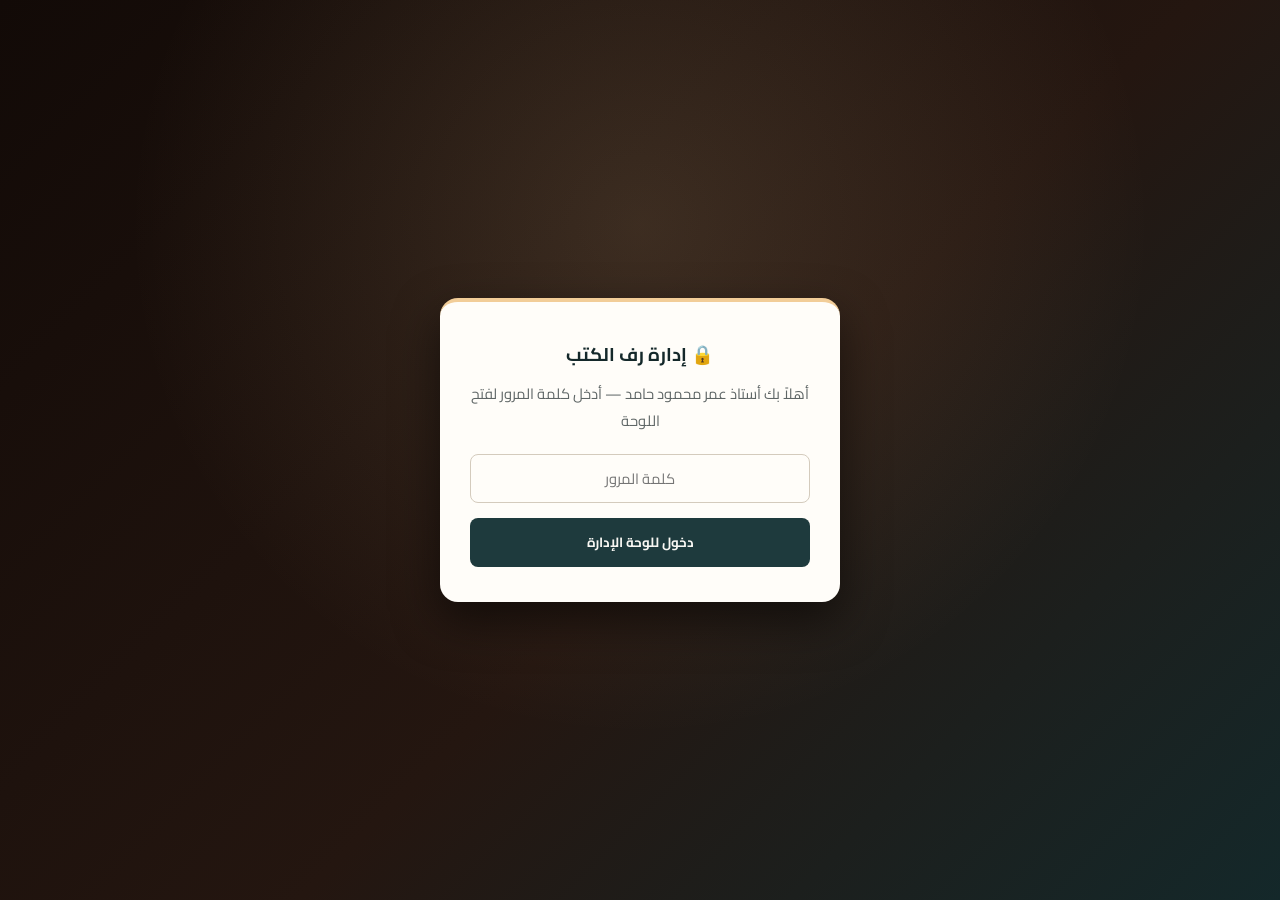
==== commit c18e2546: "Apply rich dark brown theme to admin panel" ====
--- a/static/admin.html
+++ b/static/admin.html
@@ -12,7 +12,7 @@
             --gold: #f2cd98;
             --gold-deep: #d8a862;
             --gold-soft: rgba(242, 205, 152, 0.18);
-            --white: rgba(255, 255, 255, 0.96);
+            --white: rgba(255, 253, 249, 0.97);
             --danger: #c0392b;
             --success: #27ae60;
         }
@@ -27,12 +27,12 @@
         body {
             min-height: 100vh;
             color: #262b2b;
-            background-color: #f4eee3;
+            background-color: #1c120d;
             background-image:
-                radial-gradient(circle at 12% 14%, rgba(216, 168, 98, 0.22) 0%, transparent 42%),
-                radial-gradient(circle at 88% 18%, rgba(30, 58, 61, 0.14) 0%, transparent 45%),
-                radial-gradient(circle at 50% 92%, rgba(242, 205, 152, 0.28) 0%, transparent 50%),
-                linear-gradient(160deg, #f8f3ea 0%, #efe6d6 55%, #e8decb 100%);
+                radial-gradient(circle at 15% 15%, rgba(216, 168, 98, 0.14) 0%, transparent 45%),
+                radial-gradient(circle at 85% 20%, rgba(122, 74, 42, 0.22) 0%, transparent 48%),
+                radial-gradient(circle at 50% 90%, rgba(242, 205, 152, 0.08) 0%, transparent 55%),
+                linear-gradient(155deg, #241610 0%, #190f0b 52%, #120a07 100%);
             background-attachment: fixed;
         }
 
@@ -40,8 +40,8 @@
             position: fixed;
             inset: 0;
             background:
-                radial-gradient(circle at 50% 25%, rgba(242, 205, 152, 0.16), transparent 55%),
-                linear-gradient(135deg, #0f1f21 0%, var(--primary-dark) 50%, var(--primary) 100%);
+                radial-gradient(circle at 50% 25%, rgba(242, 205, 152, 0.14), transparent 55%),
+                linear-gradient(135deg, #120a07 0%, #241610 55%, var(--primary-dark) 100%);
             display: flex;
             justify-content: center;
             align-items: center;
@@ -56,7 +56,7 @@
             width: 100%;
             max-width: 400px;
             text-align: center;
-            box-shadow: 0 18px 40px rgba(10, 22, 24, 0.45);
+            box-shadow: 0 18px 45px rgba(0, 0, 0, 0.55);
             border-top: 4px solid var(--gold);
         }
 
@@ -75,16 +75,16 @@
 
         header {
             background:
-                radial-gradient(circle at 50% 0%, rgba(242, 205, 152, 0.18), transparent 65%),
-                linear-gradient(95deg, var(--primary-dark) 0%, var(--primary) 50%, var(--primary-dark) 100%);
+                radial-gradient(circle at 50% 0%, rgba(242, 205, 152, 0.16), transparent 65%),
+                linear-gradient(95deg, #140b08 0%, #241610 50%, #140b08 100%);
             color: var(--gold);
             padding: 16px 5%;
             display: grid;
             grid-template-columns: 1fr auto 1fr;
             align-items: center;
             gap: 14px;
-            border-bottom: 2px solid rgba(242, 205, 152, 0.42);
-            box-shadow: 0 6px 24px rgba(20, 40, 42, 0.18);
+            border-bottom: 2px solid rgba(242, 205, 152, 0.35);
+            box-shadow: 0 8px 28px rgba(0, 0, 0, 0.45);
         }
 
         .brand-title {
@@ -106,14 +106,14 @@
             display: inline-flex;
             align-items: center;
             gap: 8px;
-            background: linear-gradient(135deg, rgba(242, 205, 152, 0.22), rgba(216, 168, 98, 0.12));
+            background: linear-gradient(135deg, rgba(242, 205, 152, 0.2), rgba(216, 168, 98, 0.1));
             border: 1px solid rgba(242, 205, 152, 0.55);
             color: var(--gold);
-            padding: 7px 20px;
+            padding: 7px 22px;
             border-radius: 30px;
-            font-size: 0.95rem;
+            font-size: 0.96rem;
             font-weight: 800;
-            box-shadow: 0 4px 16px rgba(0, 0, 0, 0.22), inset 0 0 12px rgba(242, 205, 152, 0.12);
+            box-shadow: 0 4px 18px rgba(0, 0, 0, 0.35), inset 0 0 12px rgba(242, 205, 152, 0.12);
             text-align: center;
         }
 
@@ -132,7 +132,7 @@
             text-decoration: none;
             font-weight: 700;
             font-size: 0.9rem;
-            box-shadow: 0 3px 10px rgba(0, 0, 0, 0.18);
+            box-shadow: 0 3px 12px rgba(0, 0, 0, 0.3);
         }
 
         .btn-logout {
@@ -174,8 +174,8 @@
             padding: 20px;
             border-radius: 14px;
             border-right: 5px solid var(--primary);
-            border-top: 1px solid rgba(216, 168, 98, 0.25);
-            box-shadow: 0 8px 22px rgba(20, 40, 42, 0.07);
+            border-top: 1px solid rgba(242, 205, 152, 0.45);
+            box-shadow: 0 10px 28px rgba(0, 0, 0, 0.32);
         }
 
         .stat-card span {
@@ -199,20 +199,21 @@
         }
 
         .tab-btn {
-            background: rgba(255, 255, 255, 0.92);
-            color: var(--primary);
-            border: 2px solid var(--primary);
+            background: rgba(42, 26, 19, 0.92);
+            color: var(--gold);
+            border: 1.5px solid rgba(242, 205, 152, 0.45);
             padding: 10px 22px;
             border-radius: 25px;
             font-weight: 700;
             cursor: pointer;
             transition: all 0.2s ease;
-            box-shadow: 0 3px 10px rgba(20, 40, 42, 0.05);
+            box-shadow: 0 4px 14px rgba(0, 0, 0, 0.28);
         }
 
         .tab-btn.active {
-            background: linear-gradient(135deg, var(--primary-dark), var(--primary));
-            color: var(--gold);
+            background: var(--gold);
+            color: var(--primary-dark);
+            border-color: var(--gold);
         }
 
         .card {
@@ -220,8 +221,8 @@
             backdrop-filter: blur(10px);
             padding: 25px;
             border-radius: 16px;
-            border: 1px solid rgba(216, 168, 98, 0.28);
-            box-shadow: 0 10px 28px rgba(20, 40, 42, 0.08);
+            border: 1px solid rgba(242, 205, 152, 0.42);
+            box-shadow: 0 14px 36px rgba(0, 0, 0, 0.38);
             margin-bottom: 30px;
         }
 
@@ -253,7 +254,7 @@
         input:focus, select:focus, textarea:focus {
             outline: none;
             border-color: var(--primary);
-            box-shadow: 0 0 0 3px rgba(30, 58, 61, 0.1);
+            box-shadow: 0 0 0 3px rgba(30, 58, 61, 0.12);
         }
 
         button {
@@ -310,7 +311,7 @@
         }
 
         tr:hover {
-            background: rgba(242, 205, 152, 0.12);
+            background: rgba(242, 205, 152, 0.14);
         }
 
         .book-thumb {
@@ -346,7 +347,7 @@
 <div id="loginOverlay">
     <form class="login-box" onsubmit="handleLogin(event)">
         <h2>🔒 إدارة رف الكتب</h2>
-        <p>أهلاً بك أستاذ عمر  — أدخل كلمة المرور لفتح اللوحة</p>
+        <p>أهلاً بك أستاذ عمر محمود حامد — أدخل كلمة المرور لفتح اللوحة</p>
         <input type="password" id="adminPassInput" placeholder="كلمة المرور" required
                style="margin-bottom: 15px; text-align: center;">
         <button type="submit" style="width: 100%; padding: 12px;">دخول للوحة الإدارة</button>
@@ -360,7 +361,7 @@
         </div>
 
         <div class="welcome-center">
-            👑 أهلاً بك أستاذ عمر
+            👑 أهلاً بك أستاذ عمر محمود حامد
         </div>
 
         <div class="header-actions">
